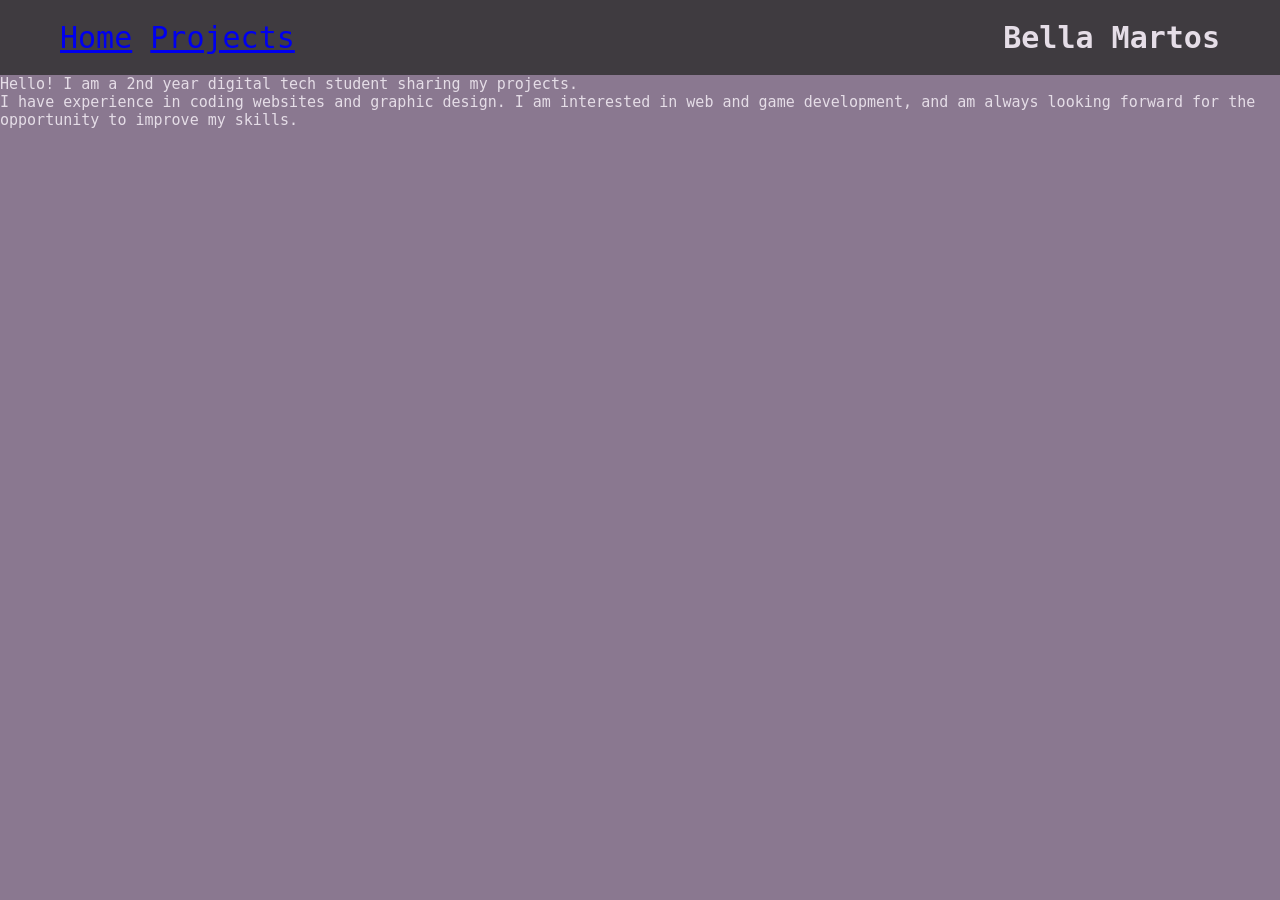
==== index.html @ 97f55c7b "update" ====
<!DOCTYPE html>
<html lang="en">
<head>
    <meta charset="UTF-8">
    <meta name="viewport" content="width=device-width, initial-scale=1.0">
    <title>Bella's portfolio</title>
      <link rel="stylesheet" href="style.css">
</head>
<body>
    <header class="navbar">
    <div class="navigation">
        <a href="index.html">Home</a>
        <a href="pages/projects.html">Projects</a>
    </div>


  <div class="nav-header">Bella Martos</div>
  </header>

    <p>Hello! I am a 2nd year digital tech student sharing my projects. </p>
    <p>I have experience in coding websites and graphic design. I am interested in web and game development, and am always looking forward for the opportunity to improve my skills. </p>
</body>
</html>
---- style.css ----
* {
  margin: 0;
  padding: 0;
  box-sizing: border-box;
}
.navbar {
  background-color: #3f3b40;
  color: #eae6ec;
  display: flex;
  align-items: center;
  justify-content: space-between;
  padding: 20px 60px;
}

.navigation {
  color: #E5DDE7;
  margin: left 3px;
  font-size: 30px;
  font-family: monospace;
}

.nav-header {
  font-size: 30px;
  font-weight: bold;
   font-family: monospace;
color: #E5DDE7;
}

body {
    background-color: #8A7890;
      }

p  {
    color: #E5DDE7;
    font-family: monospace;
    font-size: 15px;
      }
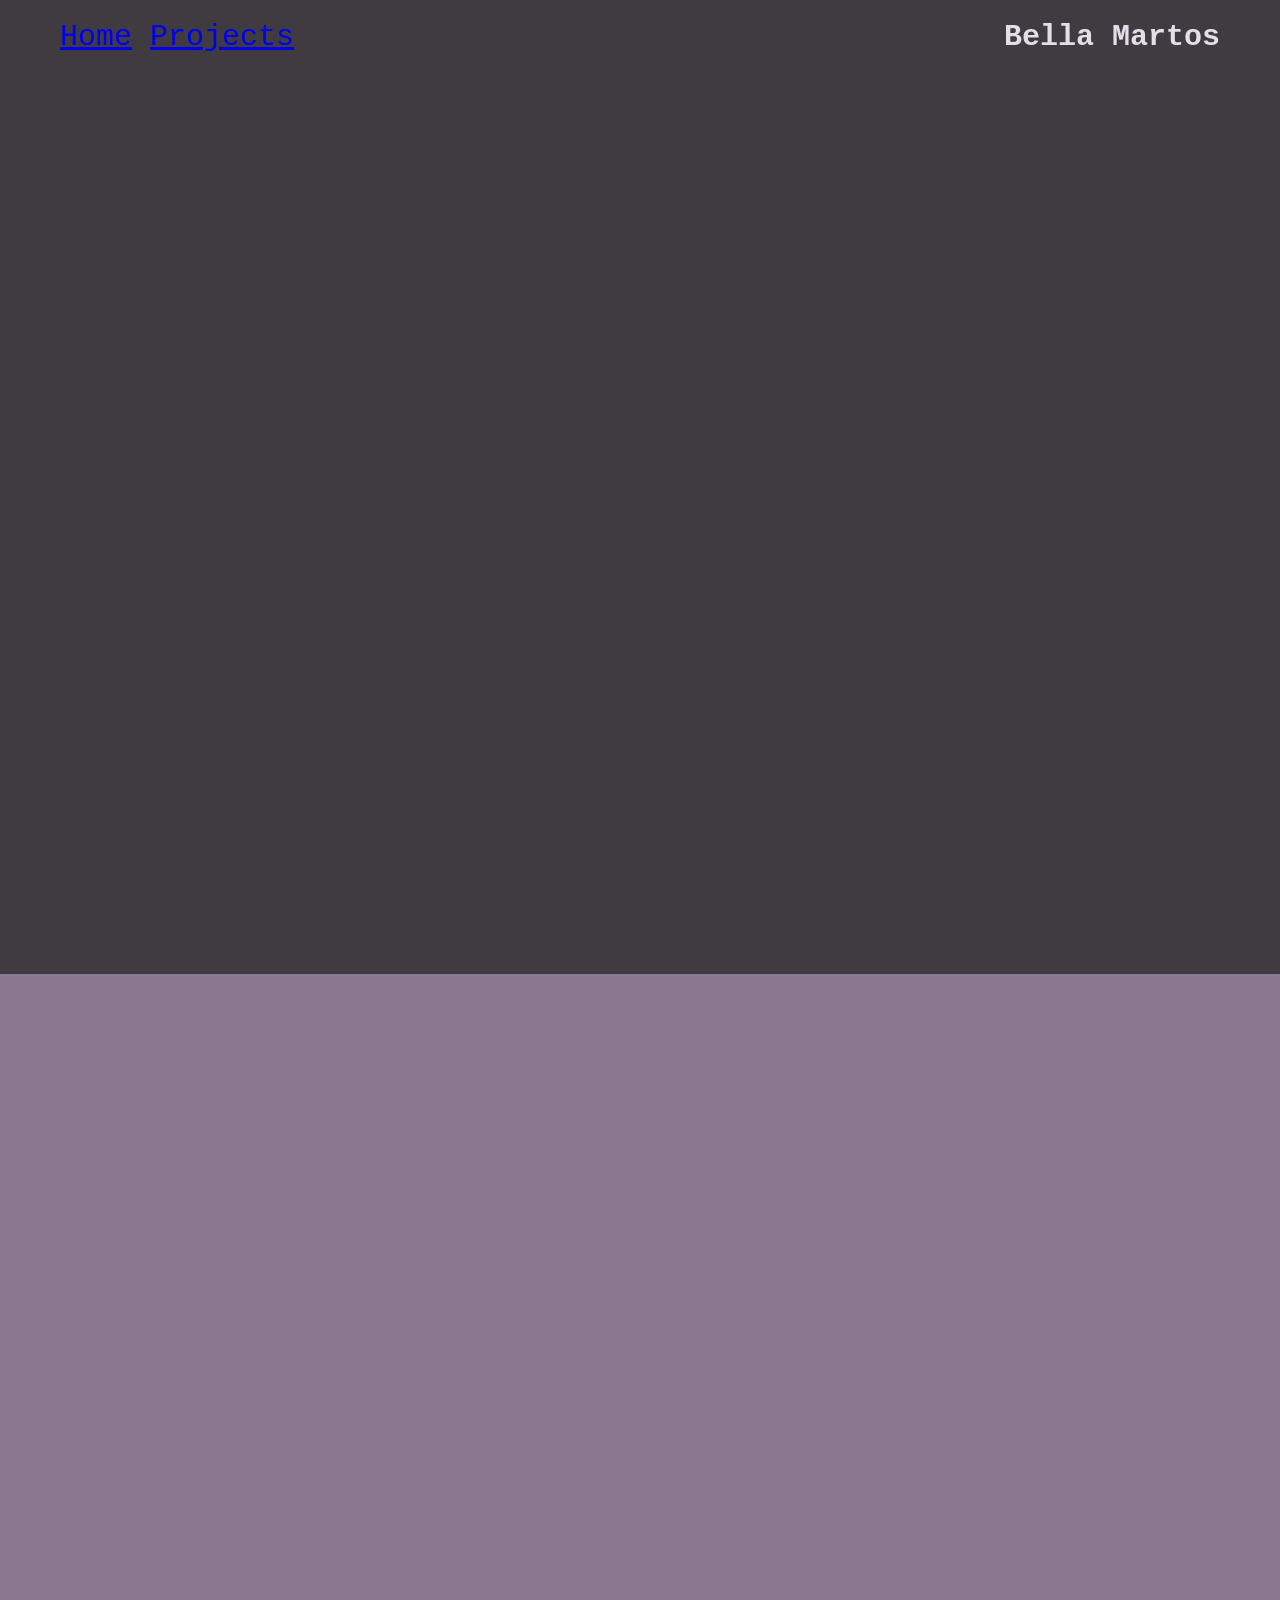
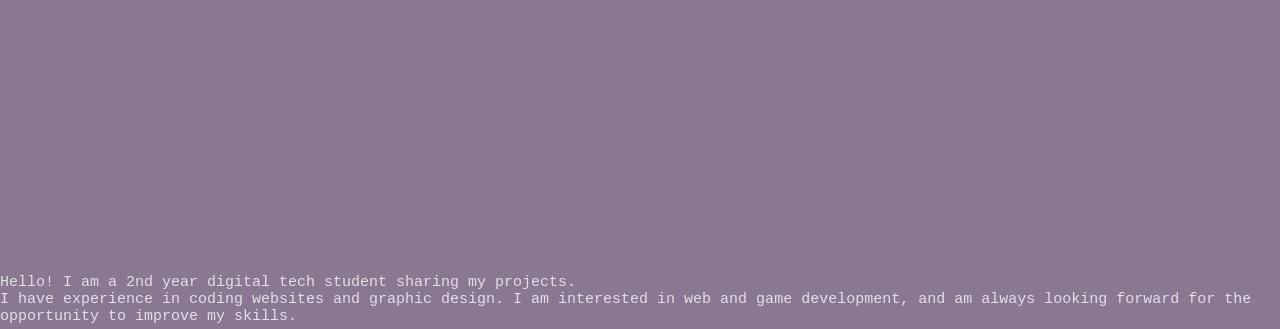
==== commit a521b871: "update" ====
--- a/index.html
+++ b/index.html
@@ -8,14 +8,22 @@
 </head>
 <body>
     <header class="navbar">
-    <div class="navigation">
+    <div class="nav">
         <a href="index.html">Home</a>
         <a href="pages/projects.html">Projects</a>
     </div>
-
-
   <div class="nav-header">Bella Martos</div>
   </header>
+
+  <div class="row">
+    <div class="col">
+        <div class="leftside">
+        </div>
+        <div class="col">
+            <div class="rightside"></div>
+        </div>
+    </div>
+  </div>
 
     <p>Hello! I am a 2nd year digital tech student sharing my projects. </p>
     <p>I have experience in coding websites and graphic design. I am interested in web and game development, and am always looking forward for the opportunity to improve my skills. </p>
--- a/style.css
+++ b/style.css
@@ -5,18 +5,18 @@
 }
 .navbar {
   background-color: #3f3b40;
-  color: #eae6ec;
   display: flex;
   align-items: center;
   justify-content: space-between;
   padding: 20px 60px;
 }
 
-.navigation {
+.nav {
   color: #E5DDE7;
   margin: left 3px;
   font-size: 30px;
   font-family: monospace;
+  justify-content: space-between;
 }
 
 .nav-header {
@@ -24,6 +24,19 @@
   font-weight: bold;
    font-family: monospace;
 color: #E5DDE7;
+}
+
+.leftside, .rightside {
+  height: 100vh;
+  width: 100%;
+}
+
+.leftside {
+background-color: #3f3b40;
+}
+
+.rightside {
+background-color:#8A7890
 }
 
 body {
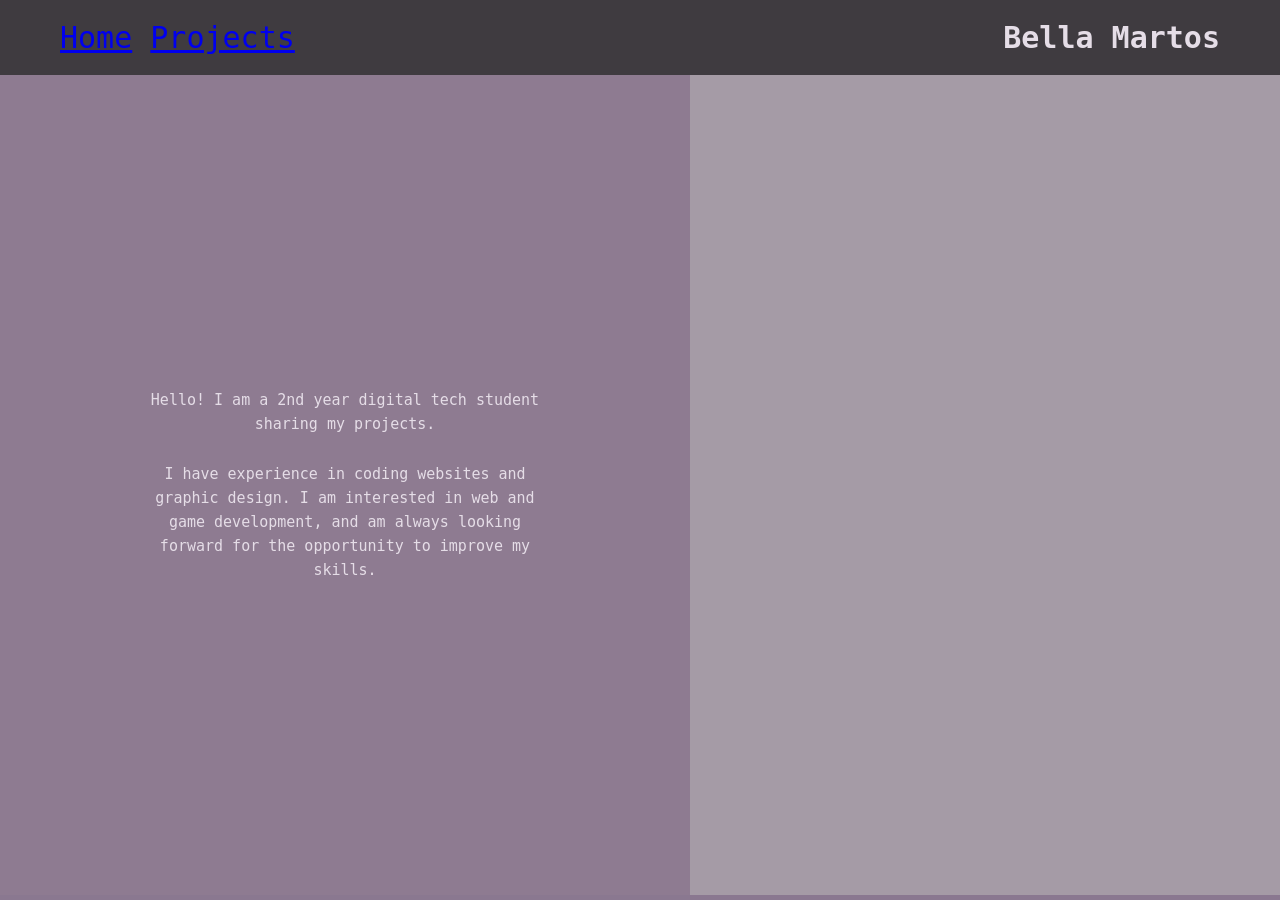
==== commit 8d478f28: "update" ====
--- a/index.html
+++ b/index.html
@@ -14,18 +14,18 @@
     </div>
   <div class="nav-header">Bella Martos</div>
   </header>
+    <section class="split">
+    <div class="left">
+      <div class="text">
+        <p>Hello! I am a 2nd year digital tech student sharing my projects.</p>
+        <br>
+        <p>I have experience in coding websites and graphic design. I am interested in web and game development, and am always looking forward for the opportunity to improve my skills. </p>
+      </div>
+    </div>
 
-  <div class="row">
-    <div class="col">
-        <div class="leftside">
-        </div>
-        <div class="col">
-            <div class="rightside"></div>
-        </div>
+    <div class="right">
+      <div class="card"></div>
     </div>
-  </div>
-
-    <p>Hello! I am a 2nd year digital tech student sharing my projects. </p>
-    <p>I have experience in coding websites and graphic design. I am interested in web and game development, and am always looking forward for the opportunity to improve my skills. </p>
+  </section>
 </body>
 </html>
--- a/style.css
+++ b/style.css
@@ -26,17 +26,35 @@
 color: #E5DDE7;
 }
 
-.leftside, .rightside {
-  height: 100vh;
-  width: 100%;
+.split {
+  display: flex;
+  height: calc(100vh - 80px); /* Full height minus header */
 }
 
-.leftside {
-background-color: #3f3b40;
+/* LEFT SIDE */
+.left {
+  flex: 1;
+  background: #8e7b91;
+  display: flex;
+  justify-content: center;
+  align-items: center;
+  text-align: center;
+  padding: 50px;
 }
 
-.rightside {
-background-color:#8A7890
+.text {
+  max-width: 400px;
+  color: #e6dfea;
+  line-height: 1.6;
+}
+
+/* RIGHT SIDE */
+.right {
+  flex: 1;
+  background: #a59ba6;
+  display: flex;
+  justify-content: center;
+  align-items: center;
 }
 
 body {
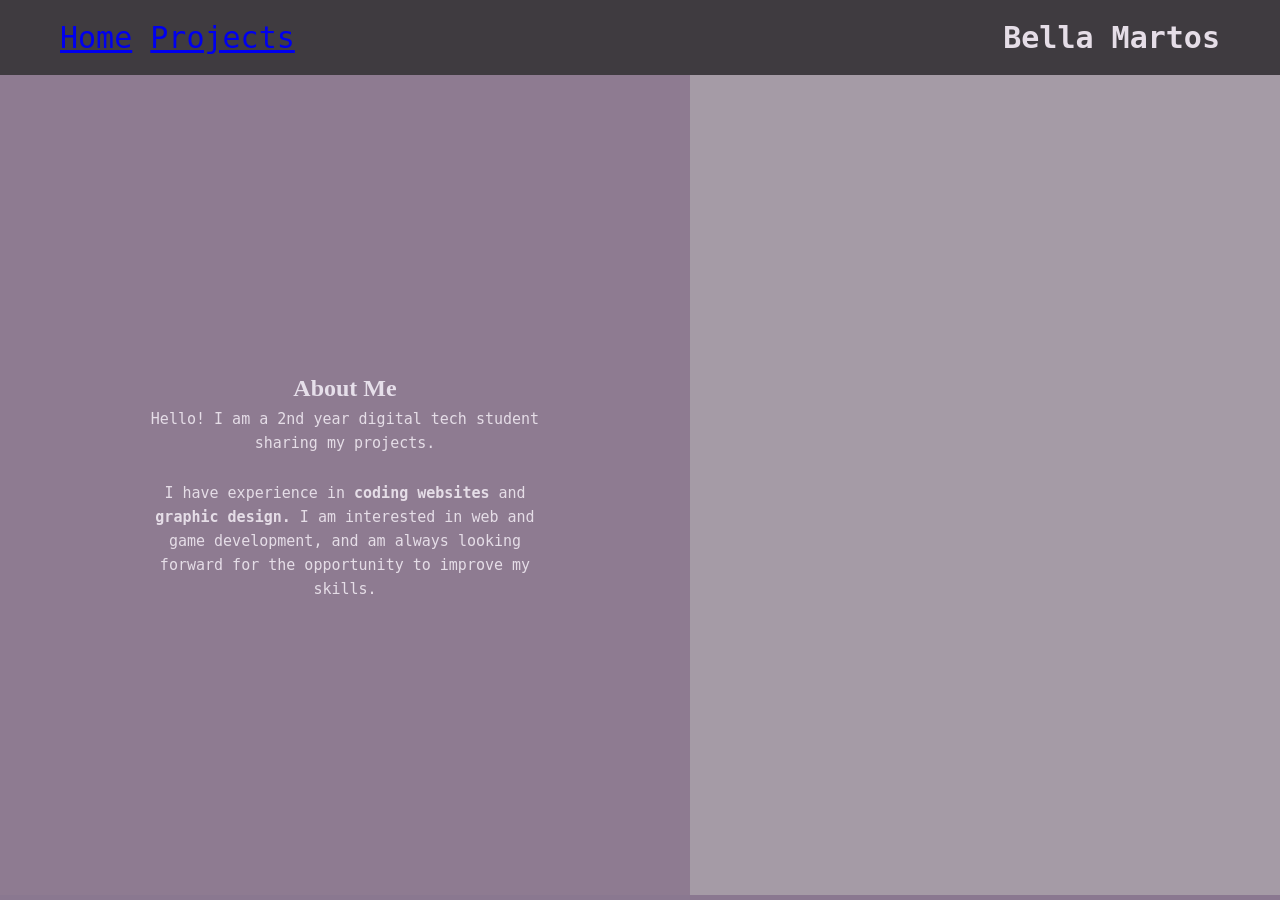
==== commit 13a2a803: "update" ====
--- a/index.html
+++ b/index.html
@@ -8,18 +8,21 @@
 </head>
 <body>
     <header class="navbar">
+
     <div class="nav">
         <a href="index.html">Home</a>
         <a href="pages/projects.html">Projects</a>
     </div>
+
   <div class="nav-header">Bella Martos</div>
   </header>
     <section class="split">
     <div class="left">
       <div class="text">
+        <h1>About Me</h1>
         <p>Hello! I am a 2nd year digital tech student sharing my projects.</p>
         <br>
-        <p>I have experience in coding websites and graphic design. I am interested in web and game development, and am always looking forward for the opportunity to improve my skills. </p>
+        <p>I have experience in <b>coding websites</b> and <b>graphic design.</b> I am interested in web and game development, and am always looking forward for the opportunity to improve my skills. </p>
       </div>
     </div>
 
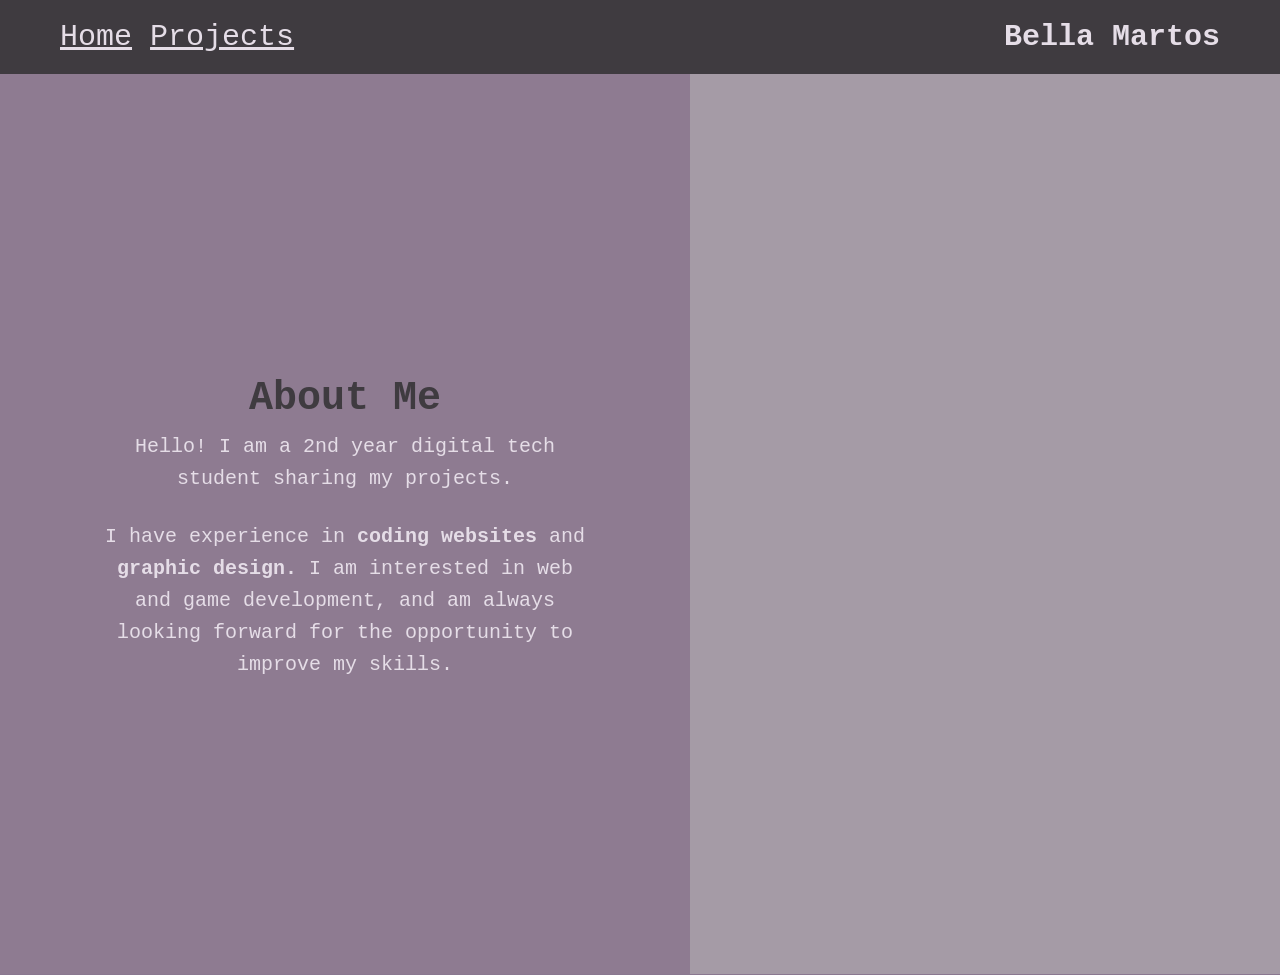
==== commit 0ece4a11: "update" ====
--- a/index.html
+++ b/index.html
@@ -7,15 +7,15 @@
       <link rel="stylesheet" href="style.css">
 </head>
 <body>
-    <header class="navbar">
 
+    <header class="nav-bar">
     <div class="nav">
         <a href="index.html">Home</a>
         <a href="pages/projects.html">Projects</a>
     </div>
-
   <div class="nav-header">Bella Martos</div>
   </header>
+
     <section class="split">
     <div class="left">
       <div class="text">
--- a/style.css
+++ b/style.css
@@ -3,8 +3,9 @@
   padding: 0;
   box-sizing: border-box;
 }
-.navbar {
+.nav-bar {
   background-color: #3f3b40;
+  color: #E5DDE7;
   display: flex;
   align-items: center;
   justify-content: space-between;
@@ -12,9 +13,8 @@
 }
 
 .nav {
-  color: #E5DDE7;
+  font-size: 30px;
   margin: left 3px;
-  font-size: 30px;
   font-family: monospace;
   justify-content: space-between;
 }
@@ -28,10 +28,10 @@
 
 .split {
   display: flex;
-  height: calc(100vh - 80px); /* Full height minus header */
+  height: 100vh; 
 }
 
-/* LEFT SIDE */
+
 .left {
   flex: 1;
   background: #8e7b91;
@@ -43,12 +43,11 @@
 }
 
 .text {
-  max-width: 400px;
+  max-width: 500px;
   color: #e6dfea;
   line-height: 1.6;
 }
 
-/* RIGHT SIDE */
 .right {
   flex: 1;
   background: #a59ba6;
@@ -60,9 +59,20 @@
 body {
     background-color: #8A7890;
       }
+h1 { 
+  font-family: monospace;
+  color: #3f3b40;
+  font-size: 40px;
+    }  
 
-p  {
+p {
     color: #E5DDE7;
     font-family: monospace;
-    font-size: 15px;
-      }+    font-size: 20px;
+      }
+
+a {
+   font-family: monospace;
+  color: #E5DDE7;
+  font-size: 30px;
+   }
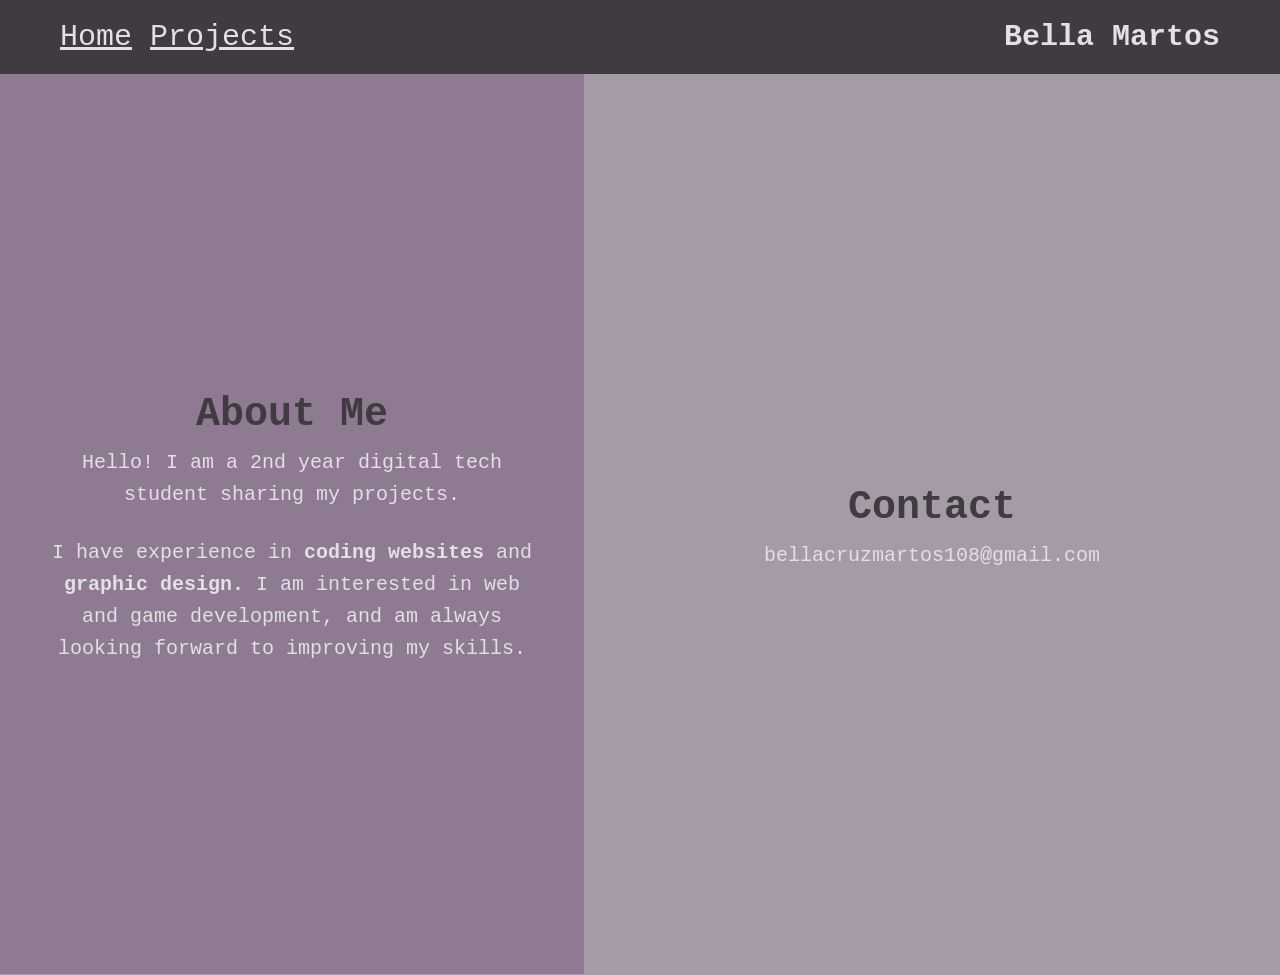
==== commit a48b7de1: "update" ====
--- a/index.html
+++ b/index.html
@@ -22,13 +22,17 @@
         <h1>About Me</h1>
         <p>Hello! I am a 2nd year digital tech student sharing my projects.</p>
         <br>
-        <p>I have experience in <b>coding websites</b> and <b>graphic design.</b> I am interested in web and game development, and am always looking forward for the opportunity to improve my skills. </p>
+        <p>I have experience in <b>coding websites</b> and <b>graphic design.</b> I am interested in web and game development, and am always looking forward to improving my skills. </p>
       </div>
     </div>
 
     <div class="right">
-      <div class="card"></div>
+      <div class="text">
+      <h1>Contact</h1> 
+      <p>bellacruzmartos108@gmail.com</p> 
+    </div>
     </div>
   </section>
+
 </body>
 </html>
--- a/style.css
+++ b/style.css
@@ -31,9 +31,7 @@
   height: 100vh; 
 }
 
-
 .left {
-  flex: 1;
   background: #8e7b91;
   display: flex;
   justify-content: center;
@@ -44,21 +42,22 @@
 
 .text {
   max-width: 500px;
-  color: #e6dfea;
   line-height: 1.6;
 }
 
 .right {
-  flex: 1;
-  background: #a59ba6;
+  background: #a59ba6; 
   display: flex;
   justify-content: center;
   align-items: center;
+  text-align: center;
+  padding: 180px;
 }
 
 body {
-    background-color: #8A7890;
-      }
+  background-color: #a59ba6;
+  }
+
 h1 { 
   font-family: monospace;
   color: #3f3b40;
@@ -75,4 +74,15 @@
    font-family: monospace;
   color: #E5DDE7;
   font-size: 30px;
-   }+   }
+
+li  {
+  color:#a59ba6;
+   }
+
+
+
+
+
+
+   
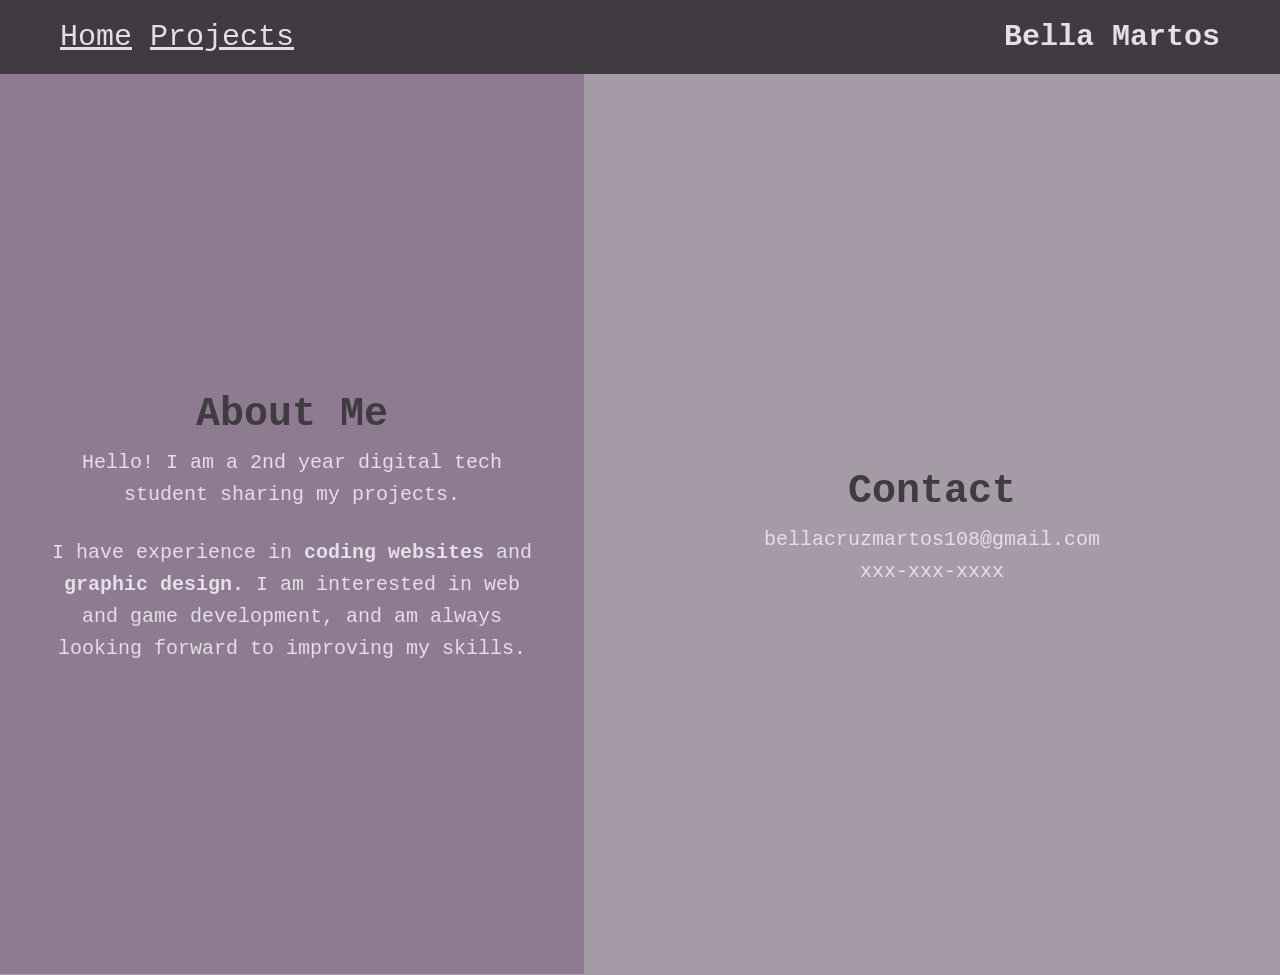
==== commit 9f8137e7: "added new projects" ====
--- a/index.html
+++ b/index.html
@@ -17,8 +17,8 @@
   </header>
 
     <section class="split">
-    <div class="left">
-      <div class="text">
+    <div class="left"> 
+      <div class="information">
         <h1>About Me</h1>
         <p>Hello! I am a 2nd year digital tech student sharing my projects.</p>
         <br>
@@ -27,9 +27,10 @@
     </div>
 
     <div class="right">
-      <div class="text">
+      <div class="information">
       <h1>Contact</h1> 
       <p>bellacruzmartos108@gmail.com</p> 
+      <p>xxx-xxx-xxxx</p>
     </div>
     </div>
   </section>
--- a/style.css
+++ b/style.css
@@ -40,7 +40,7 @@
   padding: 50px;
 }
 
-.text {
+.information {
   max-width: 500px;
   line-height: 1.6;
 }
